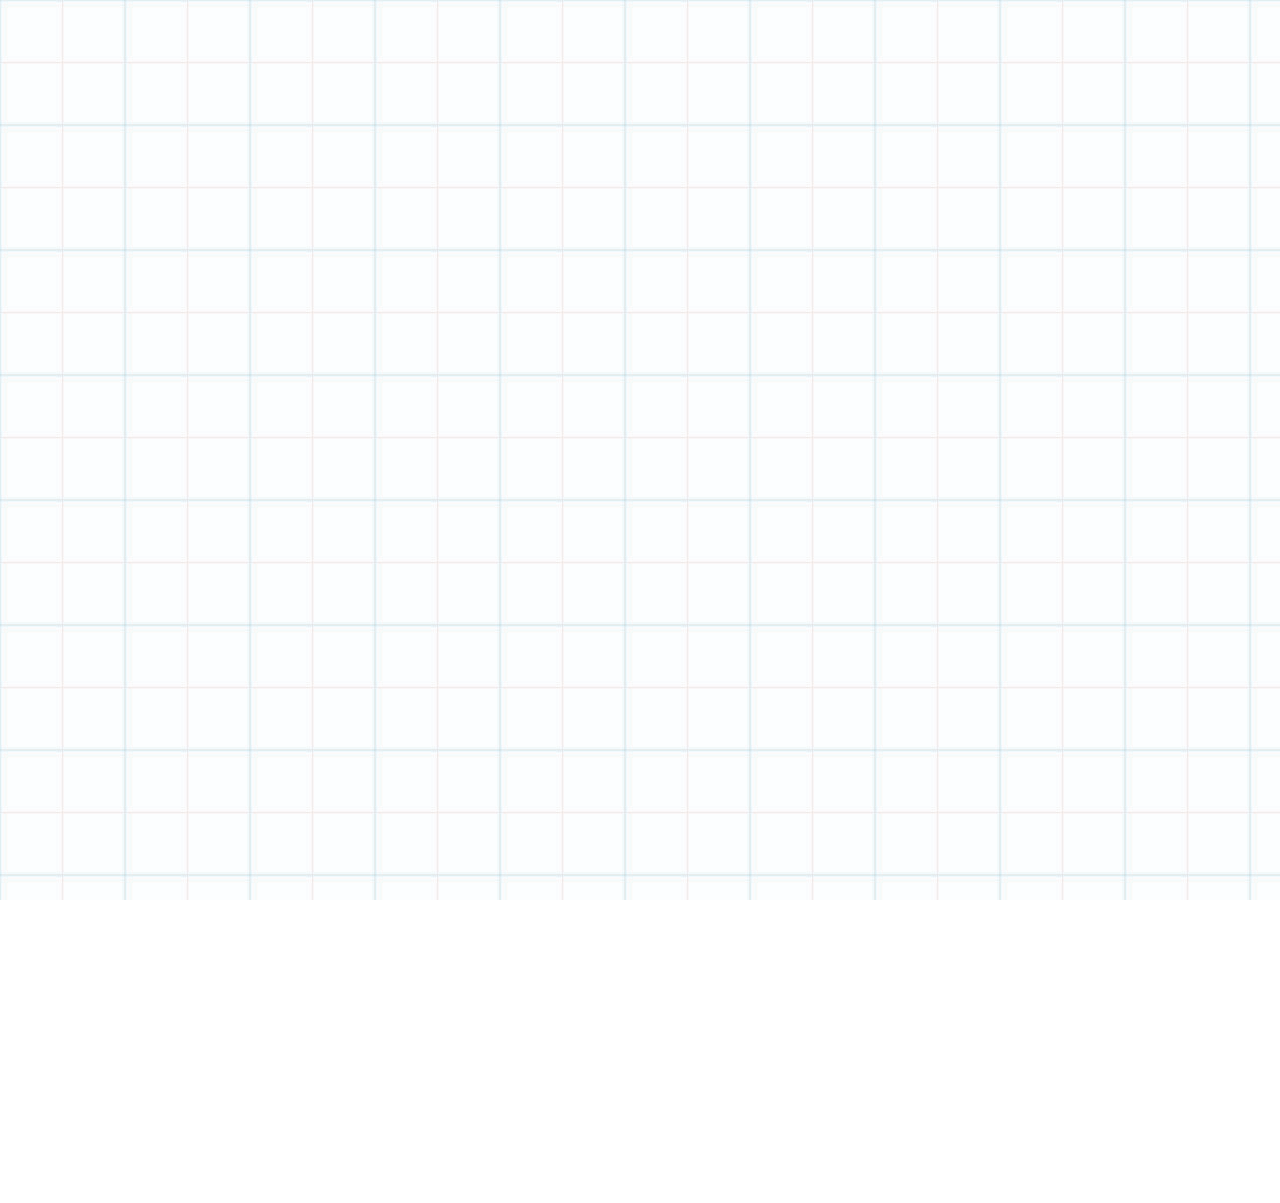
==== index.html @ 1fa239f9 "Point tracking working well, with auto-calibrate" ====
<!doctype html>
<html lang="en">
<head>
	<meta charset="utf-8">
	<title>Circle Ratios</title>
	<link rel="stylesheet" href="style.css" />
	<script>
		var windowResize = function(){
			console.log("test test");
			$("trace").width = window.innerWidth-10;
			$("trace").height = window.innerHeight-10;
		}
	</script>
</head>
<body onresize="windowResize()">
	<video id="cam" autoplay></video>
	<canvas id="main" width="600" height="600"> </canvas>
	<canvas id="trace" width="1920" height="1200"> </canvas>
	
</body>
<footer>
	<script src="smm_utils.js"></script>
	<script src="pixelGroups.js"></script>
	<script src="brightDetect.js"></script>
</footer>
</html>
---- style.css ----
body {
	background-image: url('imgs/backgroundTile.jpg');
	background-repeat: repeat;
	margin: 0px;
	color: #fff;
	font-family: "Lucida Grande", "Lucida Sans Unicode", "Lucida Sans", Geneva, Verdana, sans-serif;
	font-size: 12px;
}

a, a:visited {
	color: #87C3DE;
}

.header {
	width:100%;
	height: 40px;
	background-color: #000;
	margin-bottom: 10px;
	box-shadow: 3px 3px 9px rgba(0, 0, 0, 0.62);
    -moz-box-shadow: 3px 3px 9px rgba(0, 0, 0, 0.62);
    -webkit-box-shadow: 3px 3px 9px rgba(0, 0, 0, 0.62);
}

.header .inner{
	width:950px;
	margin: 0 auto;
	position: relative;
}

.header .inner .menu{
	color: #fff;
	margin-left: 140px;
	position: absolute;
	top: 10px;
}

div.body {
	width: 980px;
	margin: 0 auto;
}

.buttons{
	padding: 10px 0;
	text-align: right;
}

#main{
	position: fixed;
	top: 0;
  	left: 0;
  	
	display: none;
}

#cam {
  position: static;
  top: 0;
  left: 0;
  bottom: 0;
  right: 0;
  z-index: -1000;
  width: 320px;
	height: 240px;
	display: none;
}

#asciiContainer {
	background-color: #fff0;
	width: 960px;
	height: 120px;
	padding: 0px;
	-box-shadow: 5px 6px 21px rgba(0, 0, 0, 0.99);
    -moz-box-shadow: 5px 6px 21px rgba(0, 0, 0, 0.99);
    -webkit-box-shadow: 5px 6px 21px rgba(0, 0, 0, 0.99);
    color: #000;
}

#asciiText {
position: static;
  top: 0;
  left: 0;
  bottom: 0;
  right: 0;
	margin: 0px;
	font-size:x-small; 
	line-height:60%;
	width: 160px;
	height: 120px;
}



.button.green{
   border-top-color: #95ca6d;
   background: #62a62f;
   background: -webkit-gradient(linear, left top, left bottom, from(#7ebf4d), to(#62a62f));
   background: -webkit-linear-gradient(top, #7ebf4d, #62a62f);
   background: -moz-linear-gradient(top, #7ebf4d, #62a62f);
   background: -ms-linear-gradient(top, #7ebf4d, #62a62f);
   background: -o-linear-gradient(top, #7ebf4d, #62a62f);
}

.button.green:hover {
	border-top-color: #76b347;
	background: #76b347;
}
.button.green:active {
	border-top-color: #548c29;
	background: #548c29;
}

.button.red{
   border-top-color: #ee432e;
   background: #891100;
   background: -webkit-gradient(linear, left top, left bottom, from(#ee432e), to(#891100));
   background: -webkit-linear-gradient(top, #ee432e, #891100);
   background: -moz-linear-gradient(top, #ee432e, #891100);
   background: -ms-linear-gradient(top, #ee432e, #891100);
   background: -o-linear-gradient(top, #ee432e, #891100);
}

.button.red:hover {
   border-top-color: #C52F1B;
   background: #C52F1B;
}
.button.red:active {
   border-top-color: #BD2B18;
   background: #BD2B18;
}
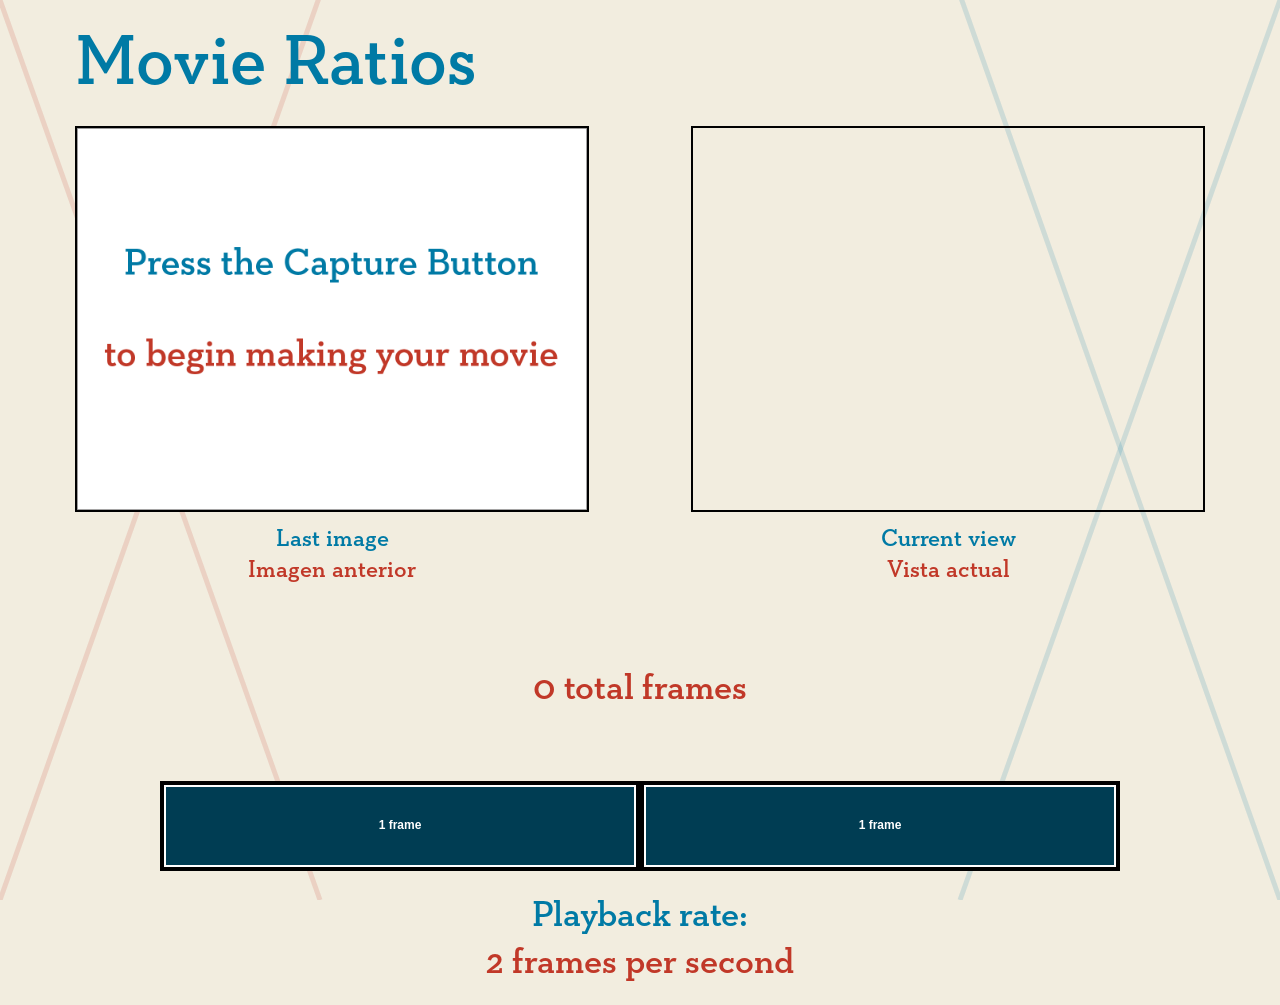
==== commit eb6a01a0: "Resyncing from MBP" ====
--- a/index.html
+++ b/index.html
@@ -2,25 +2,69 @@
 <html lang="en">
 <head>
 	<meta charset="utf-8">
-	<title>Circle Ratios</title>
+	<title>Movie Ratios</title>
 	<link rel="stylesheet" href="style.css" />
-	<script>
-		var windowResize = function(){
-			console.log("test test");
-			$("trace").width = window.innerWidth-10;
-			$("trace").height = window.innerHeight-10;
-		}
-	</script>
 </head>
-<body onresize="windowResize()">
-	<video id="cam" autoplay></video>
-	<canvas id="main" width="600" height="600"> </canvas>
-	<canvas id="trace" width="1920" height="1200"> </canvas>
+<body>
+	<canvas id="bgImg" width="640" height="480"></canvas>
+	<div id="titleBar">Movie Ratios</div>
+	<div id="captureCont">
+		<div id="lastDiv">
+			<canvas id="lastFrame" width="640" height="480"> </canvas>
+			<p class="blueText">Last image</p>
+			<p class="redText">Imagen anterior</p>
+		</div>
+		<div id="liveDiv">
+			<canvas id="live" width="640" height="480"> </canvas>
+			<p class="blueText">Current view</p>
+			<p class="redText">Vista actual</p>
+		</div>
+		<div class="stretch" style="height:50px"></div>
+	</div>
+	<div id="playbackCont" style="display:none">
+		<canvas id="plyBk" width="640" height="480"> </canvas>
+		<div class="stretch"></div>
+	</div>
+	<div class="infoDiv">
+		<p id="numFrames" class="redText">0 total frames</p>
+	</div>
+	<div class="centerDiv">
+		<canvas id="strip" width="640" height="480"></canvas>
+	</div>
+	<div class="infoDiv">
+		<div class="halfStretch">
+			<p class="blueText">Playback rate:</p>
+			<p id="fps" class="redText">2 frames per second</p>
+		</div>
+	</div>
 	
+	<div id="delOverlay" class="overlay">
+		<div class="floater"></div>
+		<div class="roundedBox">
+			<p class="blueText">Are you sure you want to delete this movie?</p>
+			<p class="redText">Press 'RESET' again to confirm</p>
+			<p class="redText">Press any other button to cancel</p>
+		</div>
+		<div class="stretch"></div>
+	</div>
+	<div id="playOverlay" class="overlay">
+		<div class="floater"></div>
+		<div class="roundedBox">
+			<p class="blueText">Press 'PLAY' again to replay</p>
+			<p class="redText">Press any other button to return to the capture screen</p>
+		</div>
+		<div class="stretch"></div>
+	</div>
 </body>
 <footer>
-	<script src="smm_utils.js"></script>
-	<script src="pixelGroups.js"></script>
-	<script src="brightDetect.js"></script>
+	<script src="src/smm_utils.js"></script>
+	<script src="src/smm_canvas.js"></script>
+	<script src="src/camera.js"></script>
+	<script src="src/flipBookPixels.js"></script>
+	<script src="src/playback.js"></script>
+	<script src="src/bgCanvas.js"></script>
+	<script src="src/overlayDiv.js"></script>
+	<script src="src/frameCanvas.js"></script>
+	<script src="src/interface.js"></script>
 </footer>
-</html>+</html>
--- a/style.css
+++ b/style.css
@@ -1,42 +1,25 @@
+@font-face {
+	font-family: neutra;
+	src: url('assets/fonts/NeutrafaceSlabText-Demi.otf');
+}
+
 body {
-	background-image: url('imgs/backgroundTile.jpg');
-	background-repeat: repeat;
+	background-color: #f2eddf;
 	margin: 0px;
 	color: #fff;
-	font-family: "Lucida Grande", "Lucida Sans Unicode", "Lucida Sans", Geneva, Verdana, sans-serif;
-	font-size: 12px;
+	width: 100%;
+	height: 100%;
+	cursor: none;
 }
 
-a, a:visited {
-	color: #87C3DE;
-}
-
-.header {
-	width:100%;
-	height: 40px;
-	background-color: #000;
-	margin-bottom: 10px;
-	box-shadow: 3px 3px 9px rgba(0, 0, 0, 0.62);
-    -moz-box-shadow: 3px 3px 9px rgba(0, 0, 0, 0.62);
-    -webkit-box-shadow: 3px 3px 9px rgba(0, 0, 0, 0.62);
-}
-
-.header .inner{
-	width:950px;
-	margin: 0 auto;
-	position: relative;
-}
-
-.header .inner .menu{
-	color: #fff;
-	margin-left: 140px;
-	position: absolute;
-	top: 10px;
-}
-
-div.body {
-	width: 980px;
-	margin: 0 auto;
+#titleBar {
+	padding-left:75px;
+	padding-top:20px;
+	padding-bottom:20px;
+	font-size: 72px;
+	font-family: neutra;
+	vertical-align: middle;
+	color: #007aa5
 }
 
 .buttons{
@@ -44,12 +27,74 @@
 	text-align: right;
 }
 
+#captureCont {
+	width:100%;
+	text-align:justify;
+	text-justify: distribute-all-lines;
+    font-family: neutra;
+    font-size: 24px;
+    line-height: 30%;
+}
+
+#playbackCont {
+	width:100%;
+	text-align:center;
+    font-family: neutra;
+    font-size: 24px;
+    line-height: 30%;
+}
+
+#lastDiv{
+	vertical-align: top;
+    display: inline-block;
+    padding-left:75px;
+    text-align:center;
+}
+
+#liveDiv{
+	vertical-align: top;
+    display: inline-block;
+    padding-right:75px;
+    text-align:center;
+}
+
+#live{
+	border-style:solid;
+	border-color:black;
+	border-width: 2px;
+}
+
+#lastFrame{
+	border-style:solid;
+	border-color:black;
+	border-width: 2px;
+}
+
+#second{
+	display: inline-block;
+	background-color: rgba(0,0,0,.5);
+	color:"white";
+	font-family: neutra;
+    font-size: 24px;
+    line-height: 30%;
+	border-style:solid;
+	border-color:black;
+	border-width: 2px;
+	padding:5px;
+}
+
+.blueText{
+	color: #007aa5;
+}
+
+.redText{
+	color: #c13828;
+}
+
 #main{
 	position: fixed;
 	top: 0;
   	left: 0;
-  	
-	display: none;
 }
 
 #cam {
@@ -64,66 +109,75 @@
 	display: none;
 }
 
-#asciiContainer {
-	background-color: #fff0;
-	width: 960px;
-	height: 120px;
-	padding: 0px;
-	-box-shadow: 5px 6px 21px rgba(0, 0, 0, 0.99);
-    -moz-box-shadow: 5px 6px 21px rgba(0, 0, 0, 0.99);
-    -webkit-box-shadow: 5px 6px 21px rgba(0, 0, 0, 0.99);
-    color: #000;
+#bgImg {
+	position:fixed;
+	top:0;
+	left:0;
+	z-index:-999;
 }
 
-#asciiText {
-position: static;
-  top: 0;
-  left: 0;
-  bottom: 0;
-  right: 0;
-	margin: 0px;
-	font-size:x-small; 
-	line-height:60%;
-	width: 160px;
-	height: 120px;
+#strip{
+	margin-top:50px;
+}
+
+#plyBk{
+	border-style:solid;
+	border-color:black;
+	border-width: 5px;
+}
+
+.overlay {
+	position:fixed;
+	top:0;
+	left:0;
+	width: 100%;
+	height:100%;
+	z-index:1000;
+	background-color: rgba(0,0,0,.5);
+	vertical-align: middle;
+	text-align:center;
+	display:none;
+}
+
+.centerDiv {
+	width:100%;
+	text-align:center;
+}
+
+.infoDiv {
+	width:100%;
+	display: inline-block;
+	text-align:center;
+	font-family: neutra;
+    font-size: 36px;
+    line-height: 30%;
+	
+}
+
+.halfStretch {
+	width: 40%;
+    display: inline-block;
+    text-align:center;
 }
 
 
-
-.button.green{
-   border-top-color: #95ca6d;
-   background: #62a62f;
-   background: -webkit-gradient(linear, left top, left bottom, from(#7ebf4d), to(#62a62f));
-   background: -webkit-linear-gradient(top, #7ebf4d, #62a62f);
-   background: -moz-linear-gradient(top, #7ebf4d, #62a62f);
-   background: -ms-linear-gradient(top, #7ebf4d, #62a62f);
-   background: -o-linear-gradient(top, #7ebf4d, #62a62f);
+.stretch {
+	width: 100%;
+    display: inline-block;
+    text-align:center;
 }
 
-.button.green:hover {
-	border-top-color: #76b347;
-	background: #76b347;
-}
-.button.green:active {
-	border-top-color: #548c29;
-	background: #548c29;
+
+.floater {
+	height: 40%;
 }
 
-.button.red{
-   border-top-color: #ee432e;
-   background: #891100;
-   background: -webkit-gradient(linear, left top, left bottom, from(#ee432e), to(#891100));
-   background: -webkit-linear-gradient(top, #ee432e, #891100);
-   background: -moz-linear-gradient(top, #ee432e, #891100);
-   background: -ms-linear-gradient(top, #ee432e, #891100);
-   background: -o-linear-gradient(top, #ee432e, #891100);
+.roundedBox {
+	width: 50%;
+	background-color: #f2eddf;
+	border:2px solid #007aa5;
+	border-radius:15px;
+	margin:0 auto;
+	font-family: neutra;
+    font-size: 24px;
 }
-
-.button.red:hover {
-   border-top-color: #C52F1B;
-   background: #C52F1B;
-}
-.button.red:active {
-   border-top-color: #BD2B18;
-   background: #BD2B18;
-}
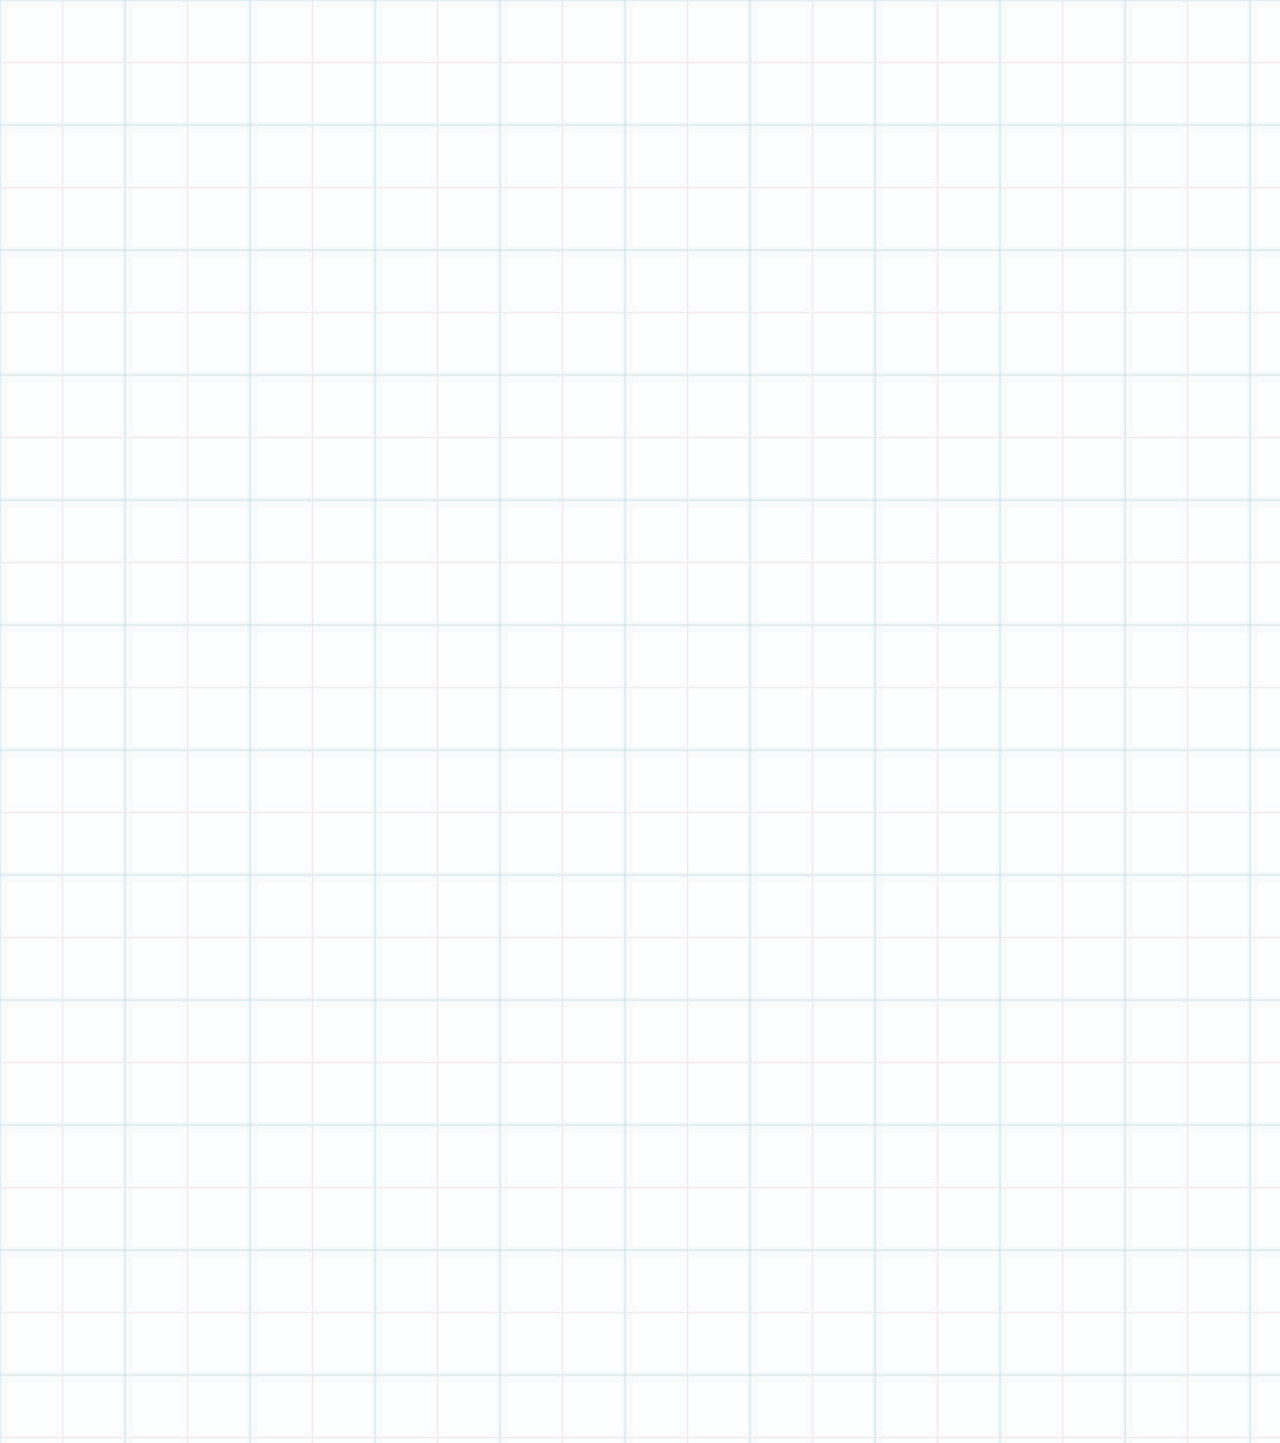
==== commit 2ca708df: "fixing mistake commit" ====
--- a/index.html
+++ b/index.html
@@ -2,69 +2,25 @@
 <html lang="en">
 <head>
 	<meta charset="utf-8">
-	<title>Movie Ratios</title>
+	<title>Circle Ratios</title>
 	<link rel="stylesheet" href="style.css" />
+	<script>
+		var windowResize = function(){
+			console.log("test test");
+			$("trace").width = window.innerWidth-10;
+			$("trace").height = window.innerHeight-10;
+		}
+	</script>
 </head>
-<body>
-	<canvas id="bgImg" width="640" height="480"></canvas>
-	<div id="titleBar">Movie Ratios</div>
-	<div id="captureCont">
-		<div id="lastDiv">
-			<canvas id="lastFrame" width="640" height="480"> </canvas>
-			<p class="blueText">Last image</p>
-			<p class="redText">Imagen anterior</p>
-		</div>
-		<div id="liveDiv">
-			<canvas id="live" width="640" height="480"> </canvas>
-			<p class="blueText">Current view</p>
-			<p class="redText">Vista actual</p>
-		</div>
-		<div class="stretch" style="height:50px"></div>
-	</div>
-	<div id="playbackCont" style="display:none">
-		<canvas id="plyBk" width="640" height="480"> </canvas>
-		<div class="stretch"></div>
-	</div>
-	<div class="infoDiv">
-		<p id="numFrames" class="redText">0 total frames</p>
-	</div>
-	<div class="centerDiv">
-		<canvas id="strip" width="640" height="480"></canvas>
-	</div>
-	<div class="infoDiv">
-		<div class="halfStretch">
-			<p class="blueText">Playback rate:</p>
-			<p id="fps" class="redText">2 frames per second</p>
-		</div>
-	</div>
+<body onresize="windowResize()">
+	<video id="cam" autoplay></video>
+	<canvas id="main" width="600" height="600"> </canvas>
+	<canvas id="trace" width="2560" height="1440"> </canvas>
 	
-	<div id="delOverlay" class="overlay">
-		<div class="floater"></div>
-		<div class="roundedBox">
-			<p class="blueText">Are you sure you want to delete this movie?</p>
-			<p class="redText">Press 'RESET' again to confirm</p>
-			<p class="redText">Press any other button to cancel</p>
-		</div>
-		<div class="stretch"></div>
-	</div>
-	<div id="playOverlay" class="overlay">
-		<div class="floater"></div>
-		<div class="roundedBox">
-			<p class="blueText">Press 'PLAY' again to replay</p>
-			<p class="redText">Press any other button to return to the capture screen</p>
-		</div>
-		<div class="stretch"></div>
-	</div>
 </body>
 <footer>
-	<script src="src/smm_utils.js"></script>
-	<script src="src/smm_canvas.js"></script>
-	<script src="src/camera.js"></script>
-	<script src="src/flipBookPixels.js"></script>
-	<script src="src/playback.js"></script>
-	<script src="src/bgCanvas.js"></script>
-	<script src="src/overlayDiv.js"></script>
-	<script src="src/frameCanvas.js"></script>
-	<script src="src/interface.js"></script>
+	<script src="smm_utils.js"></script>
+	<script src="pixelGroups.js"></script>
+	<script src="brightDetect.js"></script>
 </footer>
 </html>
--- a/style.css
+++ b/style.css
@@ -1,25 +1,42 @@
-@font-face {
-	font-family: neutra;
-	src: url('assets/fonts/NeutrafaceSlabText-Demi.otf');
+body {
+	background-image: url('imgs/backgroundTile.jpg');
+	background-repeat: repeat;
+	margin: 0px;
+	color: #fff;
+	font-family: "Lucida Grande", "Lucida Sans Unicode", "Lucida Sans", Geneva, Verdana, sans-serif;
+	font-size: 12px;
 }
 
-body {
-	background-color: #f2eddf;
-	margin: 0px;
-	color: #fff;
-	width: 100%;
-	height: 100%;
-	cursor: none;
+a, a:visited {
+	color: #87C3DE;
 }
 
-#titleBar {
-	padding-left:75px;
-	padding-top:20px;
-	padding-bottom:20px;
-	font-size: 72px;
-	font-family: neutra;
-	vertical-align: middle;
-	color: #007aa5
+.header {
+	width:100%;
+	height: 40px;
+	background-color: #000;
+	margin-bottom: 10px;
+	box-shadow: 3px 3px 9px rgba(0, 0, 0, 0.62);
+    -moz-box-shadow: 3px 3px 9px rgba(0, 0, 0, 0.62);
+    -webkit-box-shadow: 3px 3px 9px rgba(0, 0, 0, 0.62);
+}
+
+.header .inner{
+	width:950px;
+	margin: 0 auto;
+	position: relative;
+}
+
+.header .inner .menu{
+	color: #fff;
+	margin-left: 140px;
+	position: absolute;
+	top: 10px;
+}
+
+div.body {
+	width: 980px;
+	margin: 0 auto;
 }
 
 .buttons{
@@ -27,74 +44,11 @@
 	text-align: right;
 }
 
-#captureCont {
-	width:100%;
-	text-align:justify;
-	text-justify: distribute-all-lines;
-    font-family: neutra;
-    font-size: 24px;
-    line-height: 30%;
-}
-
-#playbackCont {
-	width:100%;
-	text-align:center;
-    font-family: neutra;
-    font-size: 24px;
-    line-height: 30%;
-}
-
-#lastDiv{
-	vertical-align: top;
-    display: inline-block;
-    padding-left:75px;
-    text-align:center;
-}
-
-#liveDiv{
-	vertical-align: top;
-    display: inline-block;
-    padding-right:75px;
-    text-align:center;
-}
-
-#live{
-	border-style:solid;
-	border-color:black;
-	border-width: 2px;
-}
-
-#lastFrame{
-	border-style:solid;
-	border-color:black;
-	border-width: 2px;
-}
-
-#second{
-	display: inline-block;
-	background-color: rgba(0,0,0,.5);
-	color:"white";
-	font-family: neutra;
-    font-size: 24px;
-    line-height: 30%;
-	border-style:solid;
-	border-color:black;
-	border-width: 2px;
-	padding:5px;
-}
-
-.blueText{
-	color: #007aa5;
-}
-
-.redText{
-	color: #c13828;
-}
-
 #main{
 	position: fixed;
 	top: 0;
   	left: 0;
+	display: none;
 }
 
 #cam {
@@ -109,75 +63,66 @@
 	display: none;
 }
 
-#bgImg {
-	position:fixed;
-	top:0;
-	left:0;
-	z-index:-999;
+#asciiContainer {
+	background-color: #fff0;
+	width: 960px;
+	height: 120px;
+	padding: 0px;
+	-box-shadow: 5px 6px 21px rgba(0, 0, 0, 0.99);
+    -moz-box-shadow: 5px 6px 21px rgba(0, 0, 0, 0.99);
+    -webkit-box-shadow: 5px 6px 21px rgba(0, 0, 0, 0.99);
+    color: #000;
 }
 
-#strip{
-	margin-top:50px;
-}
-
-#plyBk{
-	border-style:solid;
-	border-color:black;
-	border-width: 5px;
-}
-
-.overlay {
-	position:fixed;
-	top:0;
-	left:0;
-	width: 100%;
-	height:100%;
-	z-index:1000;
-	background-color: rgba(0,0,0,.5);
-	vertical-align: middle;
-	text-align:center;
-	display:none;
-}
-
-.centerDiv {
-	width:100%;
-	text-align:center;
-}
-
-.infoDiv {
-	width:100%;
-	display: inline-block;
-	text-align:center;
-	font-family: neutra;
-    font-size: 36px;
-    line-height: 30%;
-	
-}
-
-.halfStretch {
-	width: 40%;
-    display: inline-block;
-    text-align:center;
+#asciiText {
+position: static;
+  top: 0;
+  left: 0;
+  bottom: 0;
+  right: 0;
+	margin: 0px;
+	font-size:x-small; 
+	line-height:60%;
+	width: 160px;
+	height: 120px;
 }
 
 
-.stretch {
-	width: 100%;
-    display: inline-block;
-    text-align:center;
+
+.button.green{
+   border-top-color: #95ca6d;
+   background: #62a62f;
+   background: -webkit-gradient(linear, left top, left bottom, from(#7ebf4d), to(#62a62f));
+   background: -webkit-linear-gradient(top, #7ebf4d, #62a62f);
+   background: -moz-linear-gradient(top, #7ebf4d, #62a62f);
+   background: -ms-linear-gradient(top, #7ebf4d, #62a62f);
+   background: -o-linear-gradient(top, #7ebf4d, #62a62f);
 }
 
-
-.floater {
-	height: 40%;
+.button.green:hover {
+	border-top-color: #76b347;
+	background: #76b347;
+}
+.button.green:active {
+	border-top-color: #548c29;
+	background: #548c29;
 }
 
-.roundedBox {
-	width: 50%;
-	background-color: #f2eddf;
-	border:2px solid #007aa5;
-	border-radius:15px;
-	margin:0 auto;
-	font-family: neutra;
-    font-size: 24px;
+.button.red{
+   border-top-color: #ee432e;
+   background: #891100;
+   background: -webkit-gradient(linear, left top, left bottom, from(#ee432e), to(#891100));
+   background: -webkit-linear-gradient(top, #ee432e, #891100);
+   background: -moz-linear-gradient(top, #ee432e, #891100);
+   background: -ms-linear-gradient(top, #ee432e, #891100);
+   background: -o-linear-gradient(top, #ee432e, #891100);
 }
+
+.button.red:hover {
+   border-top-color: #C52F1B;
+   background: #C52F1B;
+}
+.button.red:active {
+   border-top-color: #BD2B18;
+   background: #BD2B18;
+}
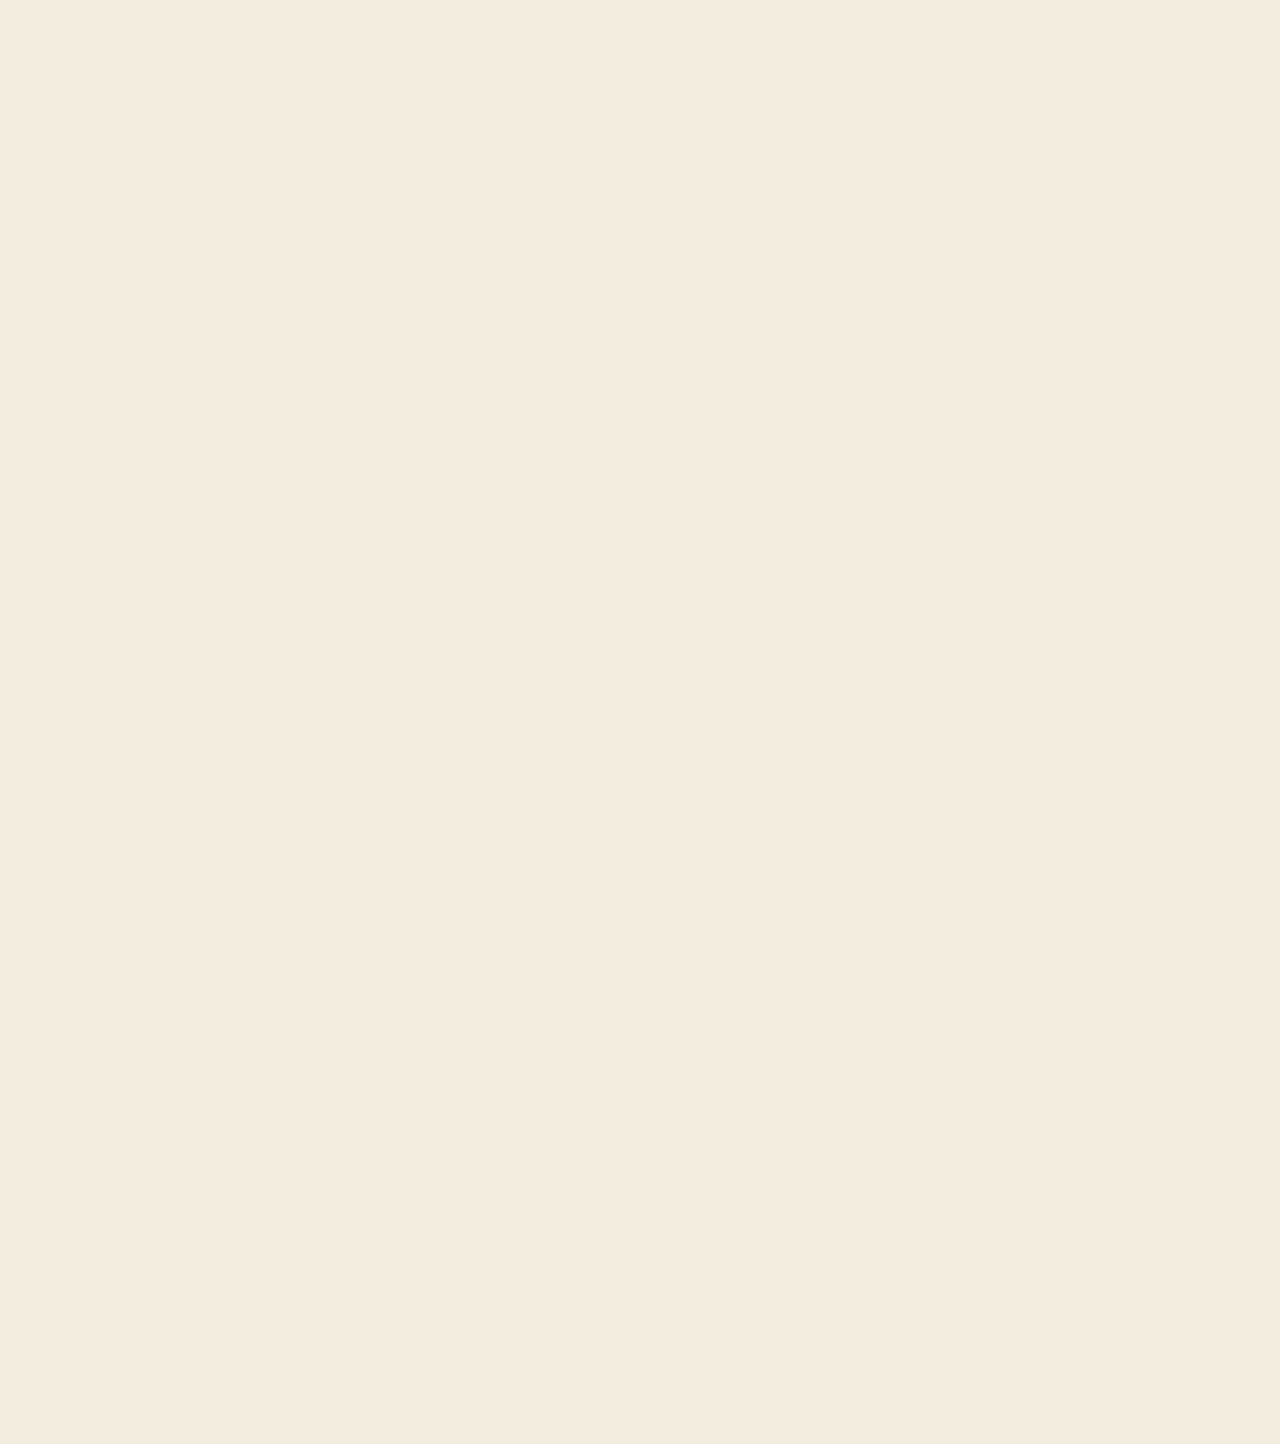
==== commit 057b6934: "fixing mistake commit" ====
--- a/index.html
+++ b/index.html
@@ -2,25 +2,24 @@
 <html lang="en">
 <head>
 	<meta charset="utf-8">
-	<title>Circle Ratios</title>
+	<title>Movie Ratios</title>
 	<link rel="stylesheet" href="style.css" />
-	<script>
-		var windowResize = function(){
-			console.log("test test");
-			$("trace").width = window.innerWidth-10;
-			$("trace").height = window.innerHeight-10;
-		}
-	</script>
 </head>
 <body onresize="windowResize()">
 	<video id="cam" autoplay></video>
 	<canvas id="main" width="600" height="600"> </canvas>
 	<canvas id="trace" width="2560" height="1440"> </canvas>
-	
+
 </body>
 <footer>
-	<script src="smm_utils.js"></script>
-	<script src="pixelGroups.js"></script>
-	<script src="brightDetect.js"></script>
+	<script src="src/smm_utils.js"></script>
+	<script src="src/smm_canvas.js"></script>
+	<script src="src/camera.js"></script>
+	<script src="src/flipBookPixels.js"></script>
+	<script src="src/playback.js"></script>
+	<script src="src/bgCanvas.js"></script>
+	<script src="src/overlayDiv.js"></script>
+	<script src="src/frameCanvas.js"></script>
+	<script src="src/interface.js"></script>
 </footer>
 </html>
--- a/style.css
+++ b/style.css
@@ -1,47 +1,94 @@
+@font-face {
+	font-family: neutra;
+	src: url('assets/fonts/NeutrafaceSlabText-Demi.otf');
+}
+
 body {
-	background-image: url('imgs/backgroundTile.jpg');
-	background-repeat: repeat;
+	background-color: #f2eddf;
 	margin: 0px;
 	color: #fff;
-	font-family: "Lucida Grande", "Lucida Sans Unicode", "Lucida Sans", Geneva, Verdana, sans-serif;
-	font-size: 12px;
+	width: 100%;
+	height: 100%;
+	cursor: none;
 }
 
-a, a:visited {
-	color: #87C3DE;
-}
-
-.header {
-	width:100%;
-	height: 40px;
-	background-color: #000;
-	margin-bottom: 10px;
-	box-shadow: 3px 3px 9px rgba(0, 0, 0, 0.62);
-    -moz-box-shadow: 3px 3px 9px rgba(0, 0, 0, 0.62);
-    -webkit-box-shadow: 3px 3px 9px rgba(0, 0, 0, 0.62);
-}
-
-.header .inner{
-	width:950px;
-	margin: 0 auto;
-	position: relative;
-}
-
-.header .inner .menu{
-	color: #fff;
-	margin-left: 140px;
-	position: absolute;
-	top: 10px;
-}
-
-div.body {
-	width: 980px;
-	margin: 0 auto;
+#titleBar {
+	padding-left:75px;
+	padding-top:20px;
+	padding-bottom:20px;
+	font-size: 72px;
+	font-family: neutra;
+	vertical-align: middle;
+	color: #007aa5
 }
 
 .buttons{
 	padding: 10px 0;
 	text-align: right;
+}
+
+#captureCont {
+	width:100%;
+	text-align:justify;
+	text-justify: distribute-all-lines;
+    font-family: neutra;
+    font-size: 24px;
+    line-height: 30%;
+}
+
+#playbackCont {
+	width:100%;
+	text-align:center;
+    font-family: neutra;
+    font-size: 24px;
+    line-height: 30%;
+}
+
+#lastDiv{
+	vertical-align: top;
+    display: inline-block;
+    padding-left:75px;
+    text-align:center;
+}
+
+#liveDiv{
+	vertical-align: top;
+    display: inline-block;
+    padding-right:75px;
+    text-align:center;
+}
+
+#live{
+	border-style:solid;
+	border-color:black;
+	border-width: 2px;
+}
+
+#lastFrame{
+	border-style:solid;
+	border-color:black;
+	border-width: 2px;
+}
+
+#second{
+	display: inline-block;
+	background-color: rgba(0,0,0,.5);
+	color:"white";
+	font-family: neutra;
+    font-size: 24px;
+    line-height: 30%;
+	border-style:solid;
+	border-color:black;
+	border-width: 2px;
+	padding:5px;
+}
+
+.blueText{
+	color: #007aa5;
+}
+
+.redText{
+	color: #c13828;
 }
 
 #main{
@@ -63,66 +110,75 @@
 	display: none;
 }
 
-#asciiContainer {
-	background-color: #fff0;
-	width: 960px;
-	height: 120px;
-	padding: 0px;
-	-box-shadow: 5px 6px 21px rgba(0, 0, 0, 0.99);
-    -moz-box-shadow: 5px 6px 21px rgba(0, 0, 0, 0.99);
-    -webkit-box-shadow: 5px 6px 21px rgba(0, 0, 0, 0.99);
-    color: #000;
+#bgImg {
+	position:fixed;
+	top:0;
+	left:0;
+	z-index:-999;
 }
 
-#asciiText {
-position: static;
-  top: 0;
-  left: 0;
-  bottom: 0;
-  right: 0;
-	margin: 0px;
-	font-size:x-small; 
-	line-height:60%;
-	width: 160px;
-	height: 120px;
+#strip{
+	margin-top:50px;
+}
+
+#plyBk{
+	border-style:solid;
+	border-color:black;
+	border-width: 5px;
+}
+
+.overlay {
+	position:fixed;
+	top:0;
+	left:0;
+	width: 100%;
+	height:100%;
+	z-index:1000;
+	background-color: rgba(0,0,0,.5);
+	vertical-align: middle;
+	text-align:center;
+	display:none;
+}
+
+.centerDiv {
+	width:100%;
+	text-align:center;
+}
+
+.infoDiv {
+	width:100%;
+	display: inline-block;
+	text-align:center;
+	font-family: neutra;
+    font-size: 36px;
+    line-height: 30%;
+	
+}
+
+.halfStretch {
+	width: 40%;
+    display: inline-block;
+    text-align:center;
 }
 
 
-
-.button.green{
-   border-top-color: #95ca6d;
-   background: #62a62f;
-   background: -webkit-gradient(linear, left top, left bottom, from(#7ebf4d), to(#62a62f));
-   background: -webkit-linear-gradient(top, #7ebf4d, #62a62f);
-   background: -moz-linear-gradient(top, #7ebf4d, #62a62f);
-   background: -ms-linear-gradient(top, #7ebf4d, #62a62f);
-   background: -o-linear-gradient(top, #7ebf4d, #62a62f);
+.stretch {
+	width: 100%;
+    display: inline-block;
+    text-align:center;
 }
 
-.button.green:hover {
-	border-top-color: #76b347;
-	background: #76b347;
-}
-.button.green:active {
-	border-top-color: #548c29;
-	background: #548c29;
+
+.floater {
+	height: 40%;
 }
 
-.button.red{
-   border-top-color: #ee432e;
-   background: #891100;
-   background: -webkit-gradient(linear, left top, left bottom, from(#ee432e), to(#891100));
-   background: -webkit-linear-gradient(top, #ee432e, #891100);
-   background: -moz-linear-gradient(top, #ee432e, #891100);
-   background: -ms-linear-gradient(top, #ee432e, #891100);
-   background: -o-linear-gradient(top, #ee432e, #891100);
+.roundedBox {
+	width: 50%;
+	background-color: #f2eddf;
+	border:2px solid #007aa5;
+	border-radius:15px;
+	margin:0 auto;
+	font-family: neutra;
+    font-size: 24px;
 }
-
-.button.red:hover {
-   border-top-color: #C52F1B;
-   background: #C52F1B;
-}
-.button.red:active {
-   border-top-color: #BD2B18;
-   background: #BD2B18;
-}
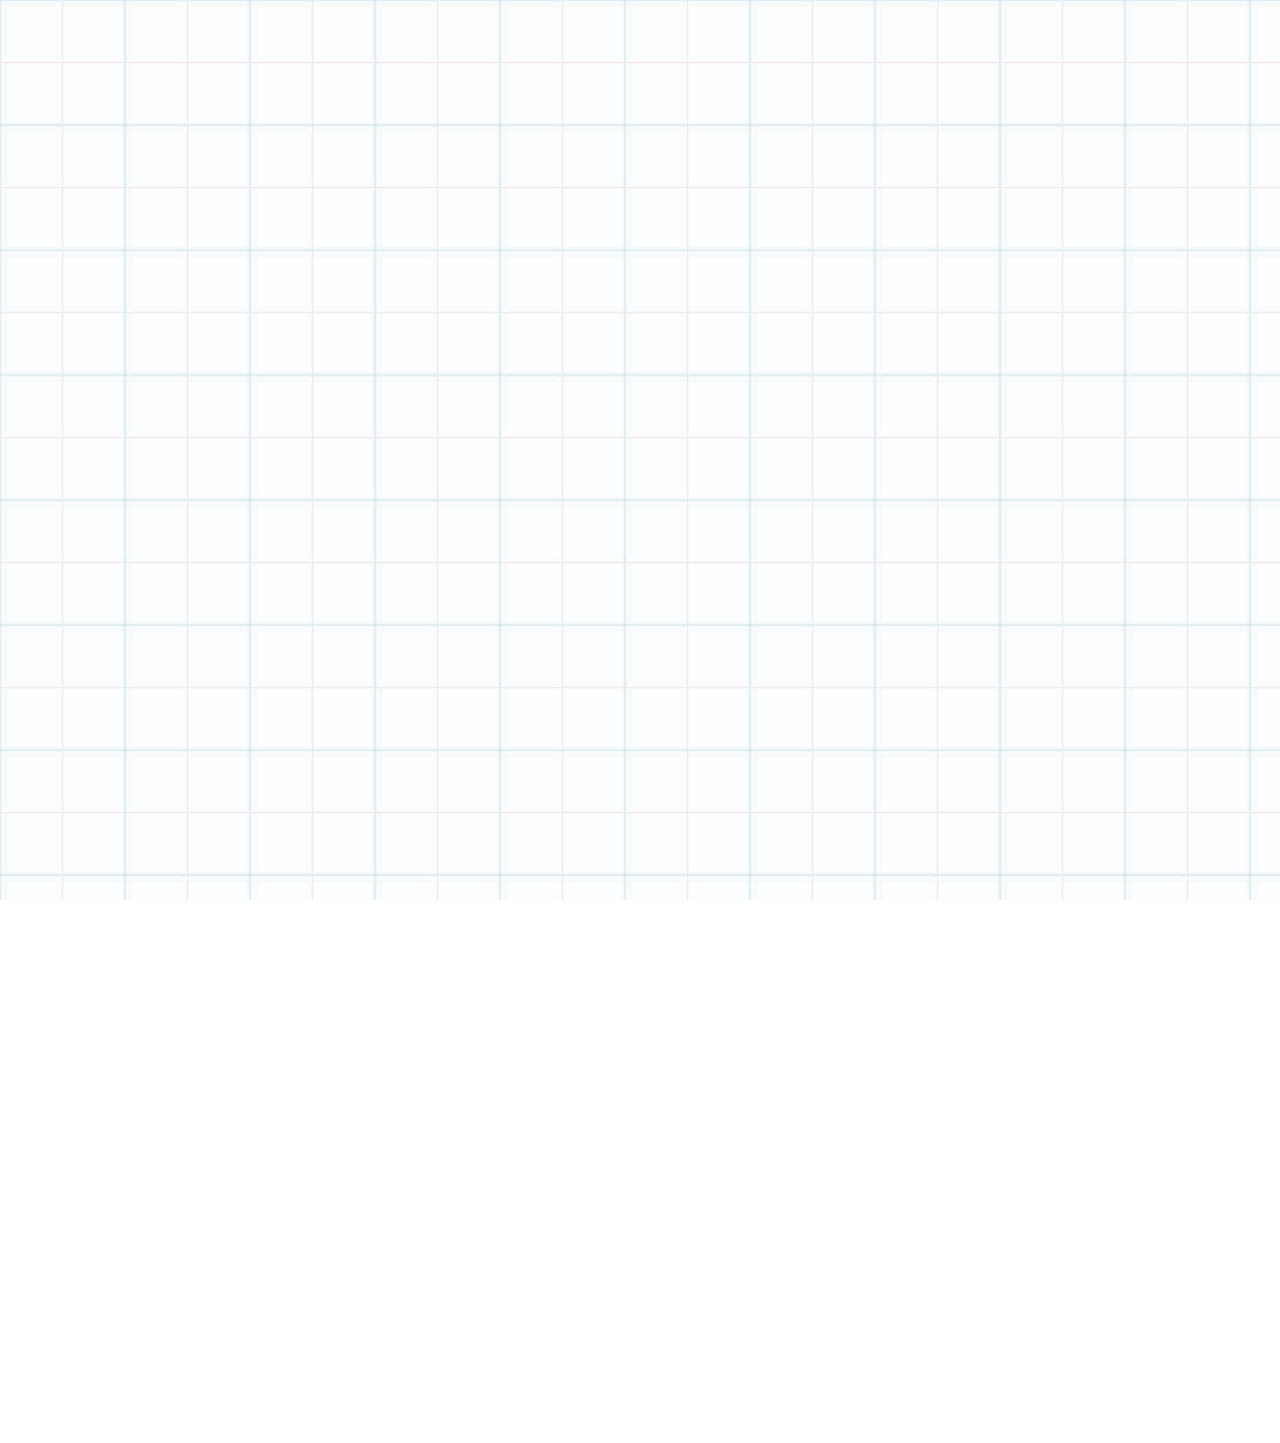
==== commit 3c85d882: "nearly fixed" ====
--- a/index.html
+++ b/index.html
@@ -2,24 +2,24 @@
 <html lang="en">
 <head>
 	<meta charset="utf-8">
-	<title>Movie Ratios</title>
+	<title>Circle Ratios</title>
 	<link rel="stylesheet" href="style.css" />
+	<script>
+		var windowResize = function(){
+			console.log("test test");
+			$("trace").width = window.innerWidth-10;
+			$("trace").height = window.innerHeight-10;
+		}
+	</script>
 </head>
 <body onresize="windowResize()">
 	<video id="cam" autoplay></video>
 	<canvas id="main" width="600" height="600"> </canvas>
 	<canvas id="trace" width="2560" height="1440"> </canvas>
-
 </body>
 <footer>
-	<script src="src/smm_utils.js"></script>
-	<script src="src/smm_canvas.js"></script>
-	<script src="src/camera.js"></script>
-	<script src="src/flipBookPixels.js"></script>
-	<script src="src/playback.js"></script>
-	<script src="src/bgCanvas.js"></script>
-	<script src="src/overlayDiv.js"></script>
-	<script src="src/frameCanvas.js"></script>
-	<script src="src/interface.js"></script>
+	<script src="smm_utils.js"></script>
+	<script src="pixelGroups.js"></script>
+	<script src="brightDetect.js"></script>
 </footer>
 </html>
--- a/style.css
+++ b/style.css
@@ -1,25 +1,42 @@
-@font-face {
-	font-family: neutra;
-	src: url('assets/fonts/NeutrafaceSlabText-Demi.otf');
+body {
+	background-image: url('imgs/backgroundTile.jpg');
+	background-repeat: repeat;
+	margin: 0px;
+	color: #fff;
+	font-family: "Lucida Grande", "Lucida Sans Unicode", "Lucida Sans", Geneva, Verdana, sans-serif;
+	font-size: 12px;
 }
 
-body {
-	background-color: #f2eddf;
-	margin: 0px;
-	color: #fff;
-	width: 100%;
-	height: 100%;
-	cursor: none;
+a, a:visited {
+	color: #87C3DE;
 }
 
-#titleBar {
-	padding-left:75px;
-	padding-top:20px;
-	padding-bottom:20px;
-	font-size: 72px;
-	font-family: neutra;
-	vertical-align: middle;
-	color: #007aa5
+.header {
+	width:100%;
+	height: 40px;
+	background-color: #000;
+	margin-bottom: 10px;
+	box-shadow: 3px 3px 9px rgba(0, 0, 0, 0.62);
+    -moz-box-shadow: 3px 3px 9px rgba(0, 0, 0, 0.62);
+    -webkit-box-shadow: 3px 3px 9px rgba(0, 0, 0, 0.62);
+}
+
+.header .inner{
+	width:950px;
+	margin: 0 auto;
+	position: relative;
+}
+
+.header .inner .menu{
+	color: #fff;
+	margin-left: 140px;
+	position: absolute;
+	top: 10px;
+}
+
+div.body {
+	width: 980px;
+	margin: 0 auto;
 }
 
 .buttons{
@@ -27,74 +44,14 @@
 	text-align: right;
 }
 
-#captureCont {
-	width:100%;
-	text-align:justify;
-	text-justify: distribute-all-lines;
-    font-family: neutra;
-    font-size: 24px;
-    line-height: 30%;
-}
-
-#playbackCont {
-	width:100%;
-	text-align:center;
-    font-family: neutra;
-    font-size: 24px;
-    line-height: 30%;
-}
-
-#lastDiv{
-	vertical-align: top;
-    display: inline-block;
-    padding-left:75px;
-    text-align:center;
-}
-
-#liveDiv{
-	vertical-align: top;
-    display: inline-block;
-    padding-right:75px;
-    text-align:center;
-}
-
-#live{
-	border-style:solid;
-	border-color:black;
-	border-width: 2px;
-}
-
-#lastFrame{
-	border-style:solid;
-	border-color:black;
-	border-width: 2px;
-}
-
-#second{
-	display: inline-block;
-	background-color: rgba(0,0,0,.5);
-	color:"white";
-	font-family: neutra;
-    font-size: 24px;
-    line-height: 30%;
-	border-style:solid;
-	border-color:black;
-	border-width: 2px;
-	padding:5px;
-}
-
-.blueText{
-	color: #007aa5;
-}
-
-.redText{
-	color: #c13828;
-}
-
 #main{
 	position: fixed;
 	top: 0;
   	left: 0;
+<<<<<<< HEAD
+=======
+  	
+>>>>>>> parent of eb6a01a... Resyncing from MBP
 	display: none;
 }
 
@@ -110,75 +67,66 @@
 	display: none;
 }
 
-#bgImg {
-	position:fixed;
-	top:0;
-	left:0;
-	z-index:-999;
+#asciiContainer {
+	background-color: #fff0;
+	width: 960px;
+	height: 120px;
+	padding: 0px;
+	-box-shadow: 5px 6px 21px rgba(0, 0, 0, 0.99);
+    -moz-box-shadow: 5px 6px 21px rgba(0, 0, 0, 0.99);
+    -webkit-box-shadow: 5px 6px 21px rgba(0, 0, 0, 0.99);
+    color: #000;
 }
 
-#strip{
-	margin-top:50px;
-}
-
-#plyBk{
-	border-style:solid;
-	border-color:black;
-	border-width: 5px;
-}
-
-.overlay {
-	position:fixed;
-	top:0;
-	left:0;
-	width: 100%;
-	height:100%;
-	z-index:1000;
-	background-color: rgba(0,0,0,.5);
-	vertical-align: middle;
-	text-align:center;
-	display:none;
-}
-
-.centerDiv {
-	width:100%;
-	text-align:center;
-}
-
-.infoDiv {
-	width:100%;
-	display: inline-block;
-	text-align:center;
-	font-family: neutra;
-    font-size: 36px;
-    line-height: 30%;
-	
-}
-
-.halfStretch {
-	width: 40%;
-    display: inline-block;
-    text-align:center;
+#asciiText {
+position: static;
+  top: 0;
+  left: 0;
+  bottom: 0;
+  right: 0;
+	margin: 0px;
+	font-size:x-small; 
+	line-height:60%;
+	width: 160px;
+	height: 120px;
 }
 
 
-.stretch {
-	width: 100%;
-    display: inline-block;
-    text-align:center;
+
+.button.green{
+   border-top-color: #95ca6d;
+   background: #62a62f;
+   background: -webkit-gradient(linear, left top, left bottom, from(#7ebf4d), to(#62a62f));
+   background: -webkit-linear-gradient(top, #7ebf4d, #62a62f);
+   background: -moz-linear-gradient(top, #7ebf4d, #62a62f);
+   background: -ms-linear-gradient(top, #7ebf4d, #62a62f);
+   background: -o-linear-gradient(top, #7ebf4d, #62a62f);
 }
 
-
-.floater {
-	height: 40%;
+.button.green:hover {
+	border-top-color: #76b347;
+	background: #76b347;
+}
+.button.green:active {
+	border-top-color: #548c29;
+	background: #548c29;
 }
 
-.roundedBox {
-	width: 50%;
-	background-color: #f2eddf;
-	border:2px solid #007aa5;
-	border-radius:15px;
-	margin:0 auto;
-	font-family: neutra;
-    font-size: 24px;
+.button.red{
+   border-top-color: #ee432e;
+   background: #891100;
+   background: -webkit-gradient(linear, left top, left bottom, from(#ee432e), to(#891100));
+   background: -webkit-linear-gradient(top, #ee432e, #891100);
+   background: -moz-linear-gradient(top, #ee432e, #891100);
+   background: -ms-linear-gradient(top, #ee432e, #891100);
+   background: -o-linear-gradient(top, #ee432e, #891100);
 }
+
+.button.red:hover {
+   border-top-color: #C52F1B;
+   background: #C52F1B;
+}
+.button.red:active {
+   border-top-color: #BD2B18;
+   background: #BD2B18;
+}
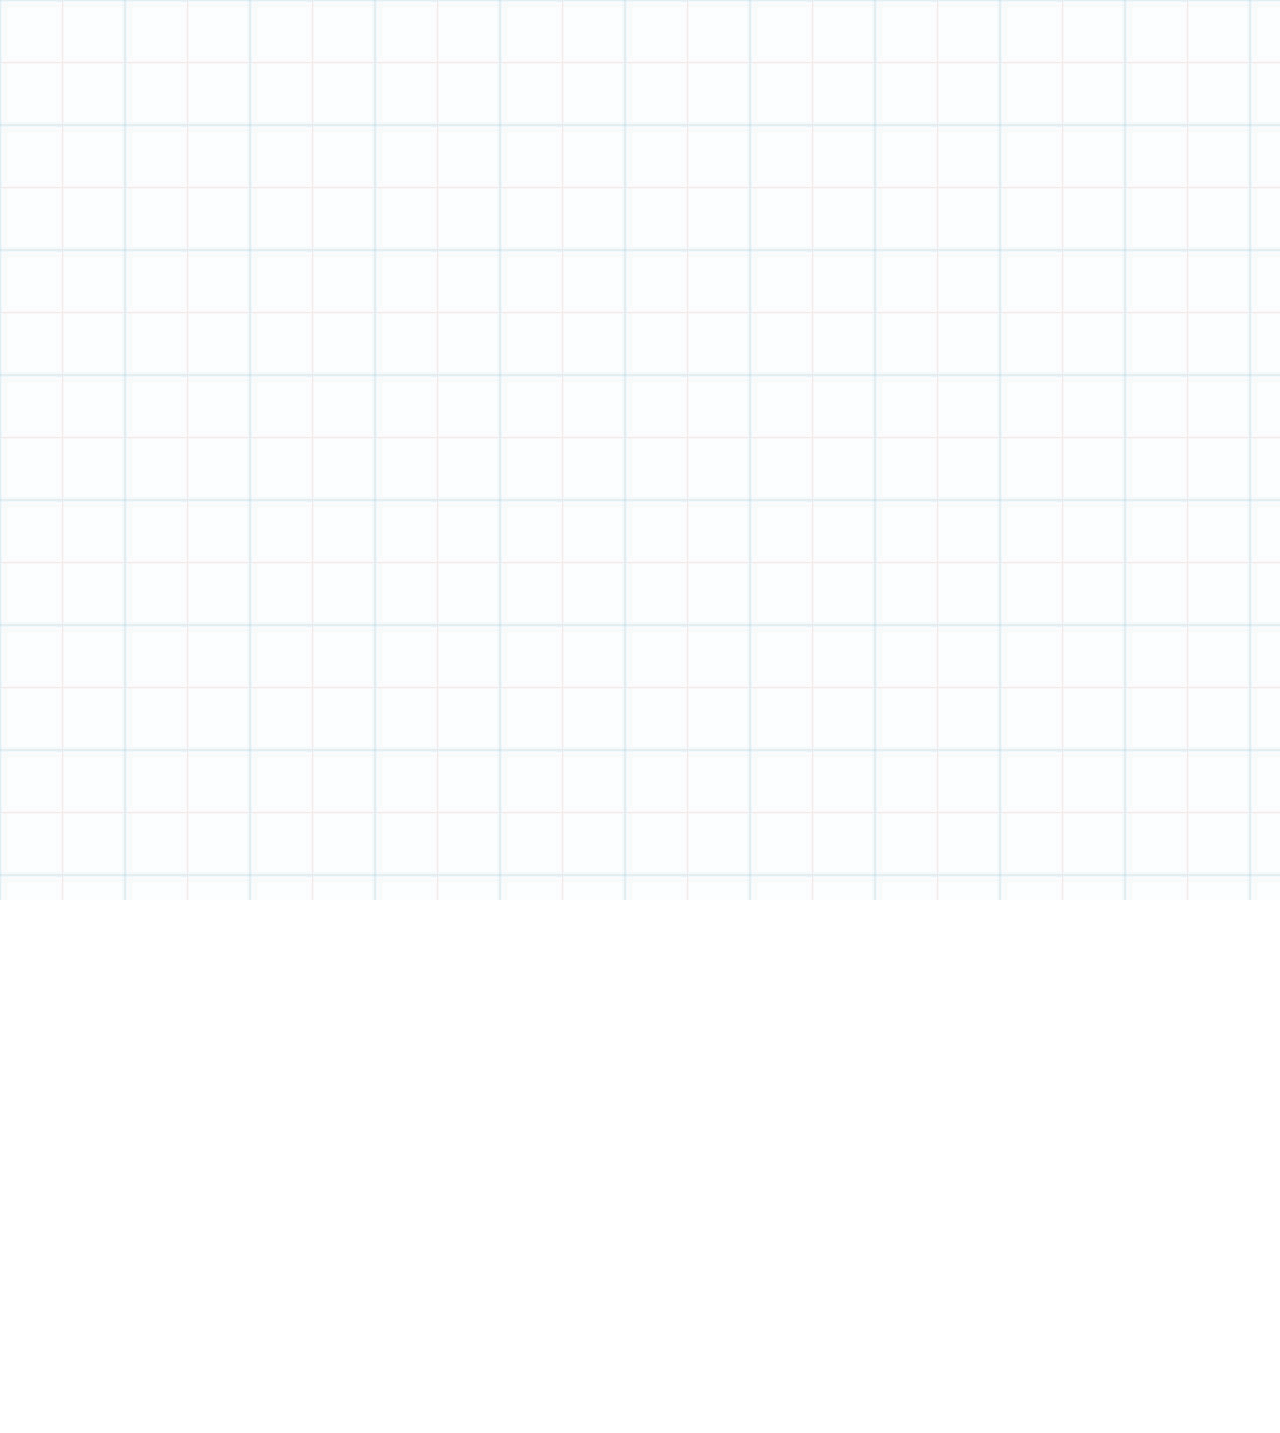
==== commit fcae1930: "Cleanup" ====
--- a/index.html
+++ b/index.html
@@ -13,13 +13,15 @@
 	</script>
 </head>
 <body onresize="windowResize()">
-	<video id="cam" autoplay></video>
-	<canvas id="main" width="600" height="600"> </canvas>
-	<canvas id="trace" width="2560" height="1440"> </canvas>
+	<video id="cam" autoplay></video>  <!--the video frame for the webcam-->
+	<canvas id="main" width="600" height="600"> </canvas> <!-- where the video is drawn to
+															 find bright spots, not displayed--> 
+	<canvas id="trace" width="2550" height="1430"> </canvas> <!-- where the trace is drawn on screen-->
+	
 </body>
 <footer>
-	<script src="smm_utils.js"></script>
-	<script src="pixelGroups.js"></script>
-	<script src="brightDetect.js"></script>
+	<script src="src/smm_utils.js"></script>
+	<script src="src/pixelGroups.js"></script>
+	<script src="src/brightDetect.js"></script>
 </footer>
 </html>
--- a/style.css
+++ b/style.css
@@ -48,10 +48,6 @@
 	position: fixed;
 	top: 0;
   	left: 0;
-<<<<<<< HEAD
-=======
-  	
->>>>>>> parent of eb6a01a... Resyncing from MBP
 	display: none;
 }
 
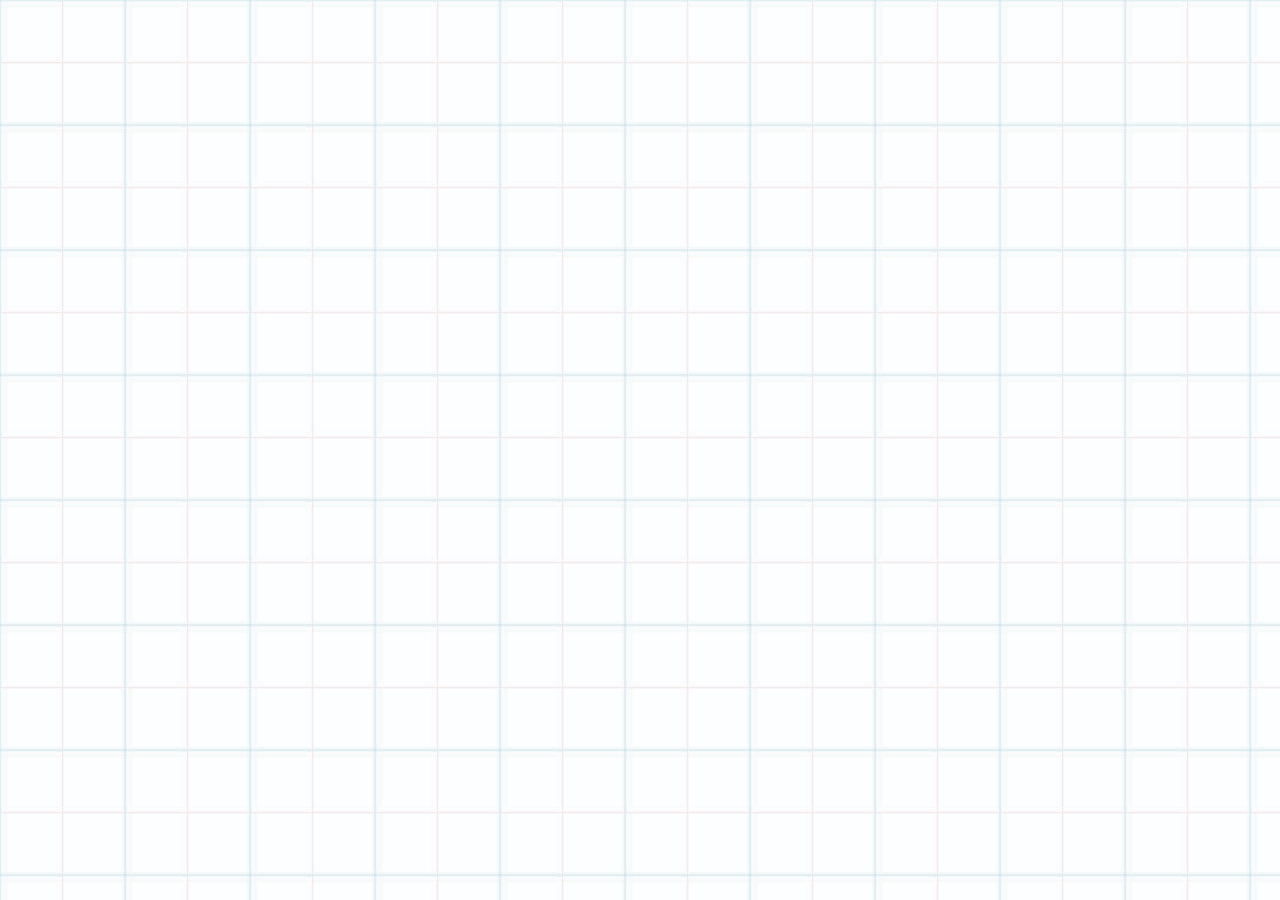
==== commit 9417ba94: "getting things up to date" ====
--- a/index.html
+++ b/index.html
@@ -4,24 +4,12 @@
 	<meta charset="utf-8">
 	<title>Circle Ratios</title>
 	<link rel="stylesheet" href="style.css" />
-	<script>
-		var windowResize = function(){
-			console.log("test test");
-			$("trace").width = window.innerWidth-10;
-			$("trace").height = window.innerHeight-10;
-		}
-	</script>
+	<script src="src/smmInclude.js" main="src/app.js"></script>
 </head>
-<body onresize="windowResize()">
+<body>
 	<video id="cam" autoplay></video>  <!--the video frame for the webcam-->
 	<canvas id="main" width="600" height="600"> </canvas> <!-- where the video is drawn to
-															 find bright spots, not displayed--> 
-	<canvas id="trace" width="2550" height="1430"> </canvas> <!-- where the trace is drawn on screen-->
-	
+															 find bright spots, not displayed-->
+	<canvas is="smm-graph" id="trace" numPoints="10"></canvas>
 </body>
-<footer>
-	<script src="src/smm_utils.js"></script>
-	<script src="src/pixelGroups.js"></script>
-	<script src="src/brightDetect.js"></script>
-</footer>
 </html>
--- a/style.css
+++ b/style.css
@@ -5,33 +5,6 @@
 	color: #fff;
 	font-family: "Lucida Grande", "Lucida Sans Unicode", "Lucida Sans", Geneva, Verdana, sans-serif;
 	font-size: 12px;
-}
-
-a, a:visited {
-	color: #87C3DE;
-}
-
-.header {
-	width:100%;
-	height: 40px;
-	background-color: #000;
-	margin-bottom: 10px;
-	box-shadow: 3px 3px 9px rgba(0, 0, 0, 0.62);
-    -moz-box-shadow: 3px 3px 9px rgba(0, 0, 0, 0.62);
-    -webkit-box-shadow: 3px 3px 9px rgba(0, 0, 0, 0.62);
-}
-
-.header .inner{
-	width:950px;
-	margin: 0 auto;
-	position: relative;
-}
-
-.header .inner .menu{
-	color: #fff;
-	margin-left: 140px;
-	position: absolute;
-	top: 10px;
 }
 
 div.body {
@@ -51,6 +24,14 @@
 	display: none;
 }
 
+#trace{
+	position: fixed;
+	width:100%;
+	height:100%;
+	top:0;
+	left:0;
+}
+
 #cam {
   position: static;
   top: 0;
@@ -62,67 +43,3 @@
 	height: 240px;
 	display: none;
 }
-
-#asciiContainer {
-	background-color: #fff0;
-	width: 960px;
-	height: 120px;
-	padding: 0px;
-	-box-shadow: 5px 6px 21px rgba(0, 0, 0, 0.99);
-    -moz-box-shadow: 5px 6px 21px rgba(0, 0, 0, 0.99);
-    -webkit-box-shadow: 5px 6px 21px rgba(0, 0, 0, 0.99);
-    color: #000;
-}
-
-#asciiText {
-position: static;
-  top: 0;
-  left: 0;
-  bottom: 0;
-  right: 0;
-	margin: 0px;
-	font-size:x-small; 
-	line-height:60%;
-	width: 160px;
-	height: 120px;
-}
-
-
-
-.button.green{
-   border-top-color: #95ca6d;
-   background: #62a62f;
-   background: -webkit-gradient(linear, left top, left bottom, from(#7ebf4d), to(#62a62f));
-   background: -webkit-linear-gradient(top, #7ebf4d, #62a62f);
-   background: -moz-linear-gradient(top, #7ebf4d, #62a62f);
-   background: -ms-linear-gradient(top, #7ebf4d, #62a62f);
-   background: -o-linear-gradient(top, #7ebf4d, #62a62f);
-}
-
-.button.green:hover {
-	border-top-color: #76b347;
-	background: #76b347;
-}
-.button.green:active {
-	border-top-color: #548c29;
-	background: #548c29;
-}
-
-.button.red{
-   border-top-color: #ee432e;
-   background: #891100;
-   background: -webkit-gradient(linear, left top, left bottom, from(#ee432e), to(#891100));
-   background: -webkit-linear-gradient(top, #ee432e, #891100);
-   background: -moz-linear-gradient(top, #ee432e, #891100);
-   background: -ms-linear-gradient(top, #ee432e, #891100);
-   background: -o-linear-gradient(top, #ee432e, #891100);
-}
-
-.button.red:hover {
-   border-top-color: #C52F1B;
-   background: #C52F1B;
-}
-.button.red:active {
-   border-top-color: #BD2B18;
-   background: #BD2B18;
-}
